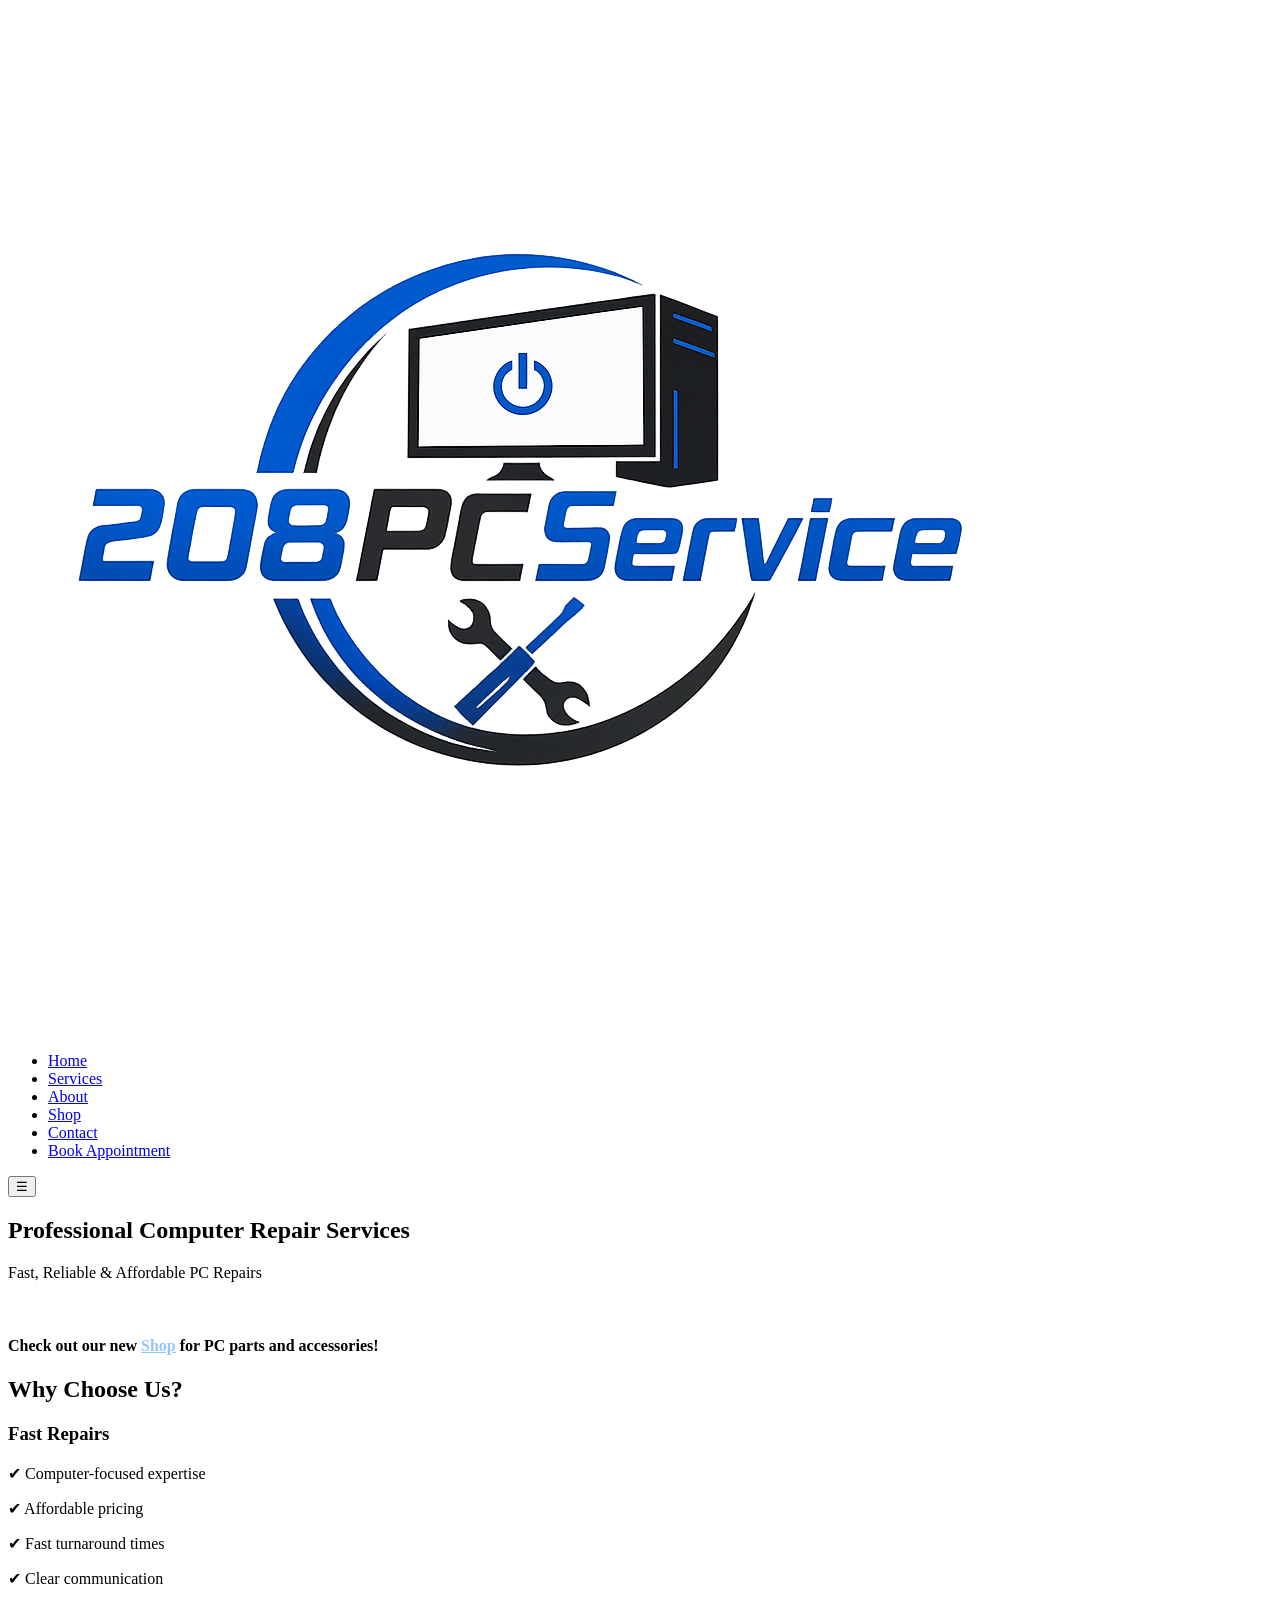
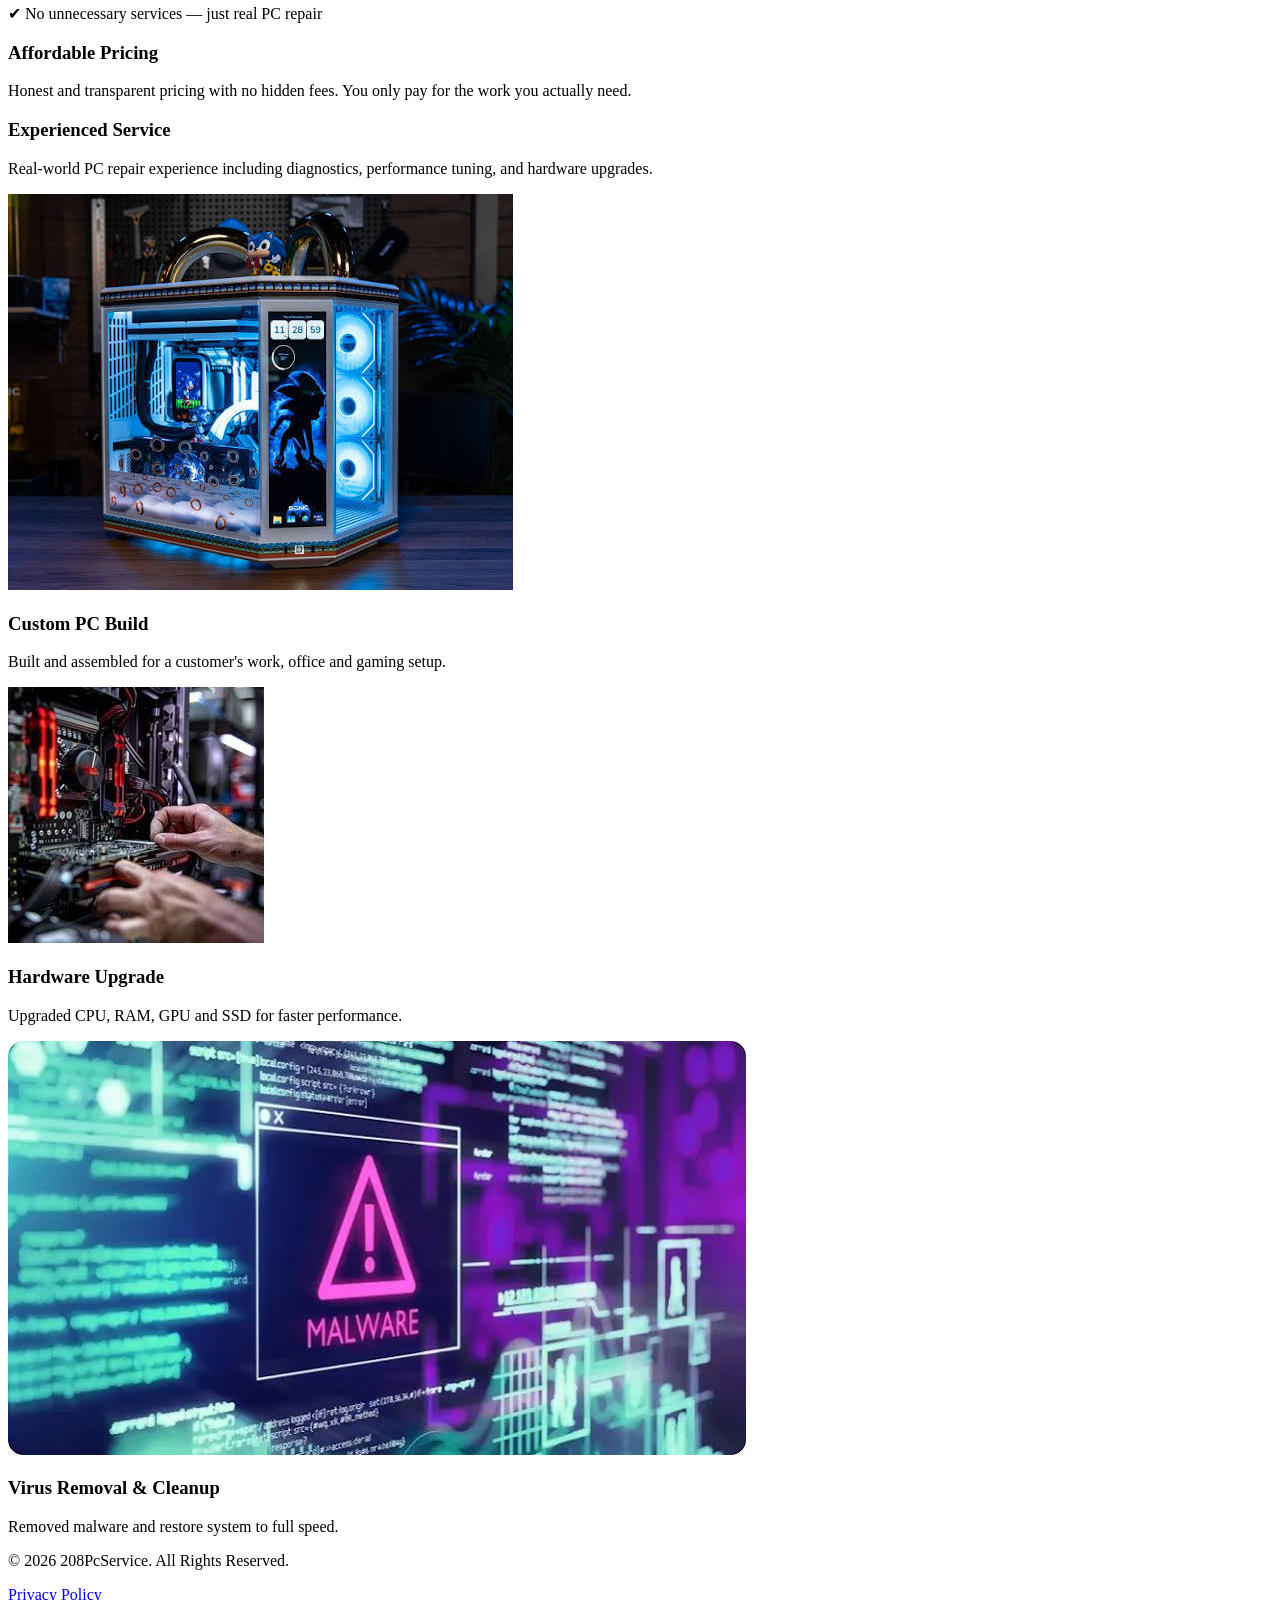
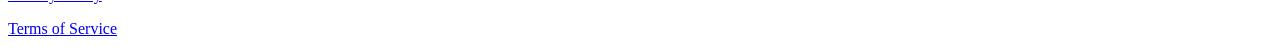
==== index.html @ c31d2905 "Add files via upload" ====
<!DOCTYPE html>
<html lang="en">
<head>
    <meta charset="UTF-8">
    <meta name="viewport" content="width=device-width, initial-scale=1.0">

    <title>208PcService</title>

    <!-- CSS -->
    <link rel="stylesheet" href="style.css">
</head>

<body>

<header>
<nav>
<div class="logo">
    <a href="index.html">
        <img src="Images/logo.png" alt="208PcService Logo">
    </a>
</div>

<ul>
<li><a href="index.html">Home</a></li>
<li><a href="services.html">Services</a></li>
<li><a href="about.html">About</a></li>
<li><a href="shop.html">Shop</a></li>
<li><a href="contact.html">Contact</a></li>
<li><a href="book.html">Book Appointment</a></li>
</ul>
<button class="hamburger" onclick="toggleMenu()">☰</button>
</nav>
</header>

<section class="hero">
<h1>Professional Computer Repair Services</h1>

<p>Fast, Reliable & Affordable PC Repairs</p>

<br>
    
<h4>Check out our new <a href="shop.html" style="color:#93c5fd;text-decoration:underline;">Shop</a> for PC parts and accessories!</h4>

</section>

<section class="section">

<h2>Why Choose Us?</h2>

<div class="cards">

<div class="card">
<h3>Fast Repairs</h3>
<p>✔ Computer-focused expertise</p>
<p>✔ Affordable pricing</p>
<p>✔ Fast turnaround times</p>
<p>✔ Clear communication</p>
<p>✔ No unnecessary services — just real PC repair</p>
</div>

<div class="card">
<h3>Affordable Pricing</h3>
<p>Honest and transparent pricing with no hidden fees. You only pay for the work you actually need.</p>
</div>

<div class="card">
<h3>Experienced Service</h3>
<p>Real-world PC repair experience including diagnostics, performance tuning, and hardware upgrades.</p>
</div>

</div>

</section>

<section class="section">

<div class="cards">

<div class="card">
    <img src="Images/custom pc build.jpg" alt="Completed repair example 1">
    <h3>Custom PC Build</h3>
    <p>Built and assembled for a customer's work, office and gaming setup.</p>
</div>

<div class="card">
    <img src="Images/Hardware Installation.jpg" alt="Completed repair example 2">
    <h3>Hardware Upgrade</h3>
    <p>Upgraded CPU, RAM, GPU and SSD for faster performance.</p>
</div>

<div class="card">
    <img src="Images/virus.jpg" alt="Completed repair example 3">
    <h3>Virus Removal & Cleanup</h3>
    <p>Removed malware and restore system to full speed.</p>
</div>

</div>

</section>

<footer>
<p>© 2026 208PcService. All Rights Reserved.</p>
<p><a href="privacy.html">Privacy Policy</a></p>
<p><a href="terms.html">Terms of Service</a></p>
</footer>

<script>
function toggleMenu(){
    document.querySelector('nav ul').classList.toggle('open');
}
</script>

</body>
</html>
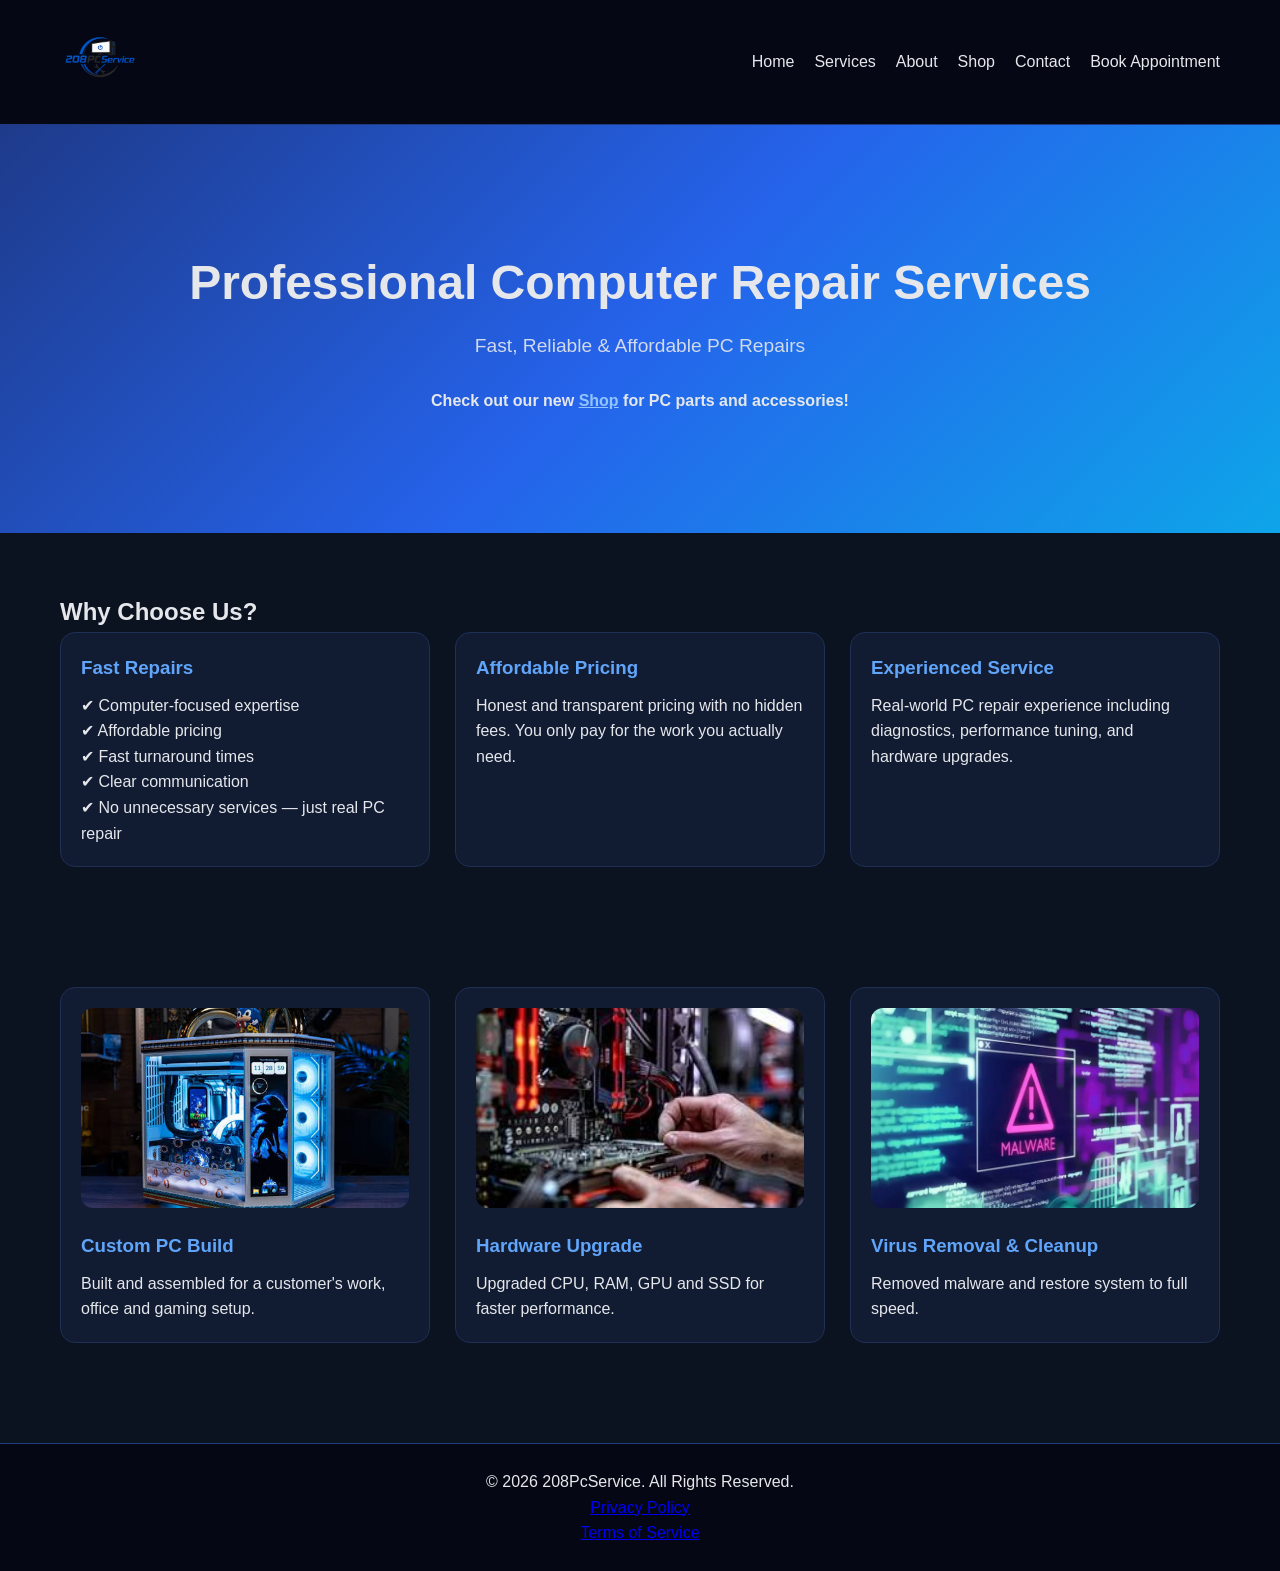
==== commit 9f759556: "Update index.html" ====
--- a/index.html
+++ b/index.html
@@ -7,7 +7,7 @@
     <title>208PcService</title>
 
     <!-- CSS -->
-    <link rel="stylesheet" href="style.css">
+    <link rel="stylesheet" href="css/style.css">
 </head>
 
 <body>
--- a/css/style.css
+++ b/css/style.css
@@ -0,0 +1,316 @@
+*{
+    margin:0;
+    padding:0;
+    box-sizing:border-box;
+    font-family:'Segoe UI', sans-serif;
+}
+
+body{
+    background:#0b1220;
+    color:#e5e7eb;
+    line-height:1.6;
+}
+
+/* NAVBAR */
+header{
+    background:#050814;
+    border-bottom:1px solid #1f3b82;
+    position:sticky;
+    top:0;
+    z-index:1000;
+}
+
+nav{
+    max-width:1200px;
+    margin:auto;
+    display:flex;
+    justify-content:space-between;
+    align-items:center;
+    padding:18px 20px;
+}
+
+.logo img{
+    height:80px;
+}
+
+nav ul{
+    list-style:none;
+    display:flex;
+    gap:20px;
+}
+
+nav a{
+    color:#e5e7eb;
+    text-decoration:none;
+    transition:0.2s;
+}
+
+nav a:hover{
+    color:#60a5fa;
+}
+
+/* HERO */
+.hero{
+    text-align:center;
+    padding:120px 20px;
+    background:linear-gradient(135deg,#1e3a8a,#2563eb,#0ea5e9);
+}
+
+.hero h1{
+    font-size:3rem;
+    margin-bottom:10px;
+}
+
+.hero p{
+    font-size:1.2rem;
+    opacity:0.9;
+}
+
+/* PAGE HEADER */
+.page-header{
+    text-align:center;
+    padding:80px 20px;
+    background:linear-gradient(135deg,#1e3a8a,#2563eb);
+}
+
+.page-header h1{
+    font-size:2.5rem;
+}
+
+/* SECTIONS */
+.section{
+    max-width:1200px;
+    margin:auto;
+    padding:60px 20px;
+}
+
+/* GRID */
+.cards{
+    display:grid;
+    grid-template-columns:repeat(auto-fit,minmax(280px,1fr));
+    gap:25px;
+}
+
+/* SERVICE CARDS */
+.service-card{
+    background:#111c33;
+    border:1px solid #1f2f55;
+    border-radius:15px;
+    padding:20px;
+    text-align:center;
+    transition:0.3s;
+}
+
+.service-card:hover{
+    transform:translateY(-8px);
+    border-color:#3b82f6;
+}
+
+.service-card img{
+    width:100%;
+    height:160px;
+    object-fit:cover;
+    border-radius:12px;
+    margin-bottom:15px;
+}
+
+.service-card h3{
+    color:#60a5fa;
+    margin-bottom:10px;
+}
+
+.service-price{
+    font-size:1.5rem;
+    margin:10px 0;
+    color:#e5e7eb;
+}
+
+/* BUTTONS */
+.btn{
+    display:inline-block;
+    margin-top:15px;
+    padding:12px 22px;
+    background:#2563eb;
+    color:white;
+    text-decoration:none;
+    border-radius:8px;
+    transition:0.2s;
+}
+
+.btn:hover{
+    background:#1d4ed8;
+    transform:scale(1.05);
+}
+
+/* FORMS */
+.form-container{
+    max-width:700px;
+    margin:auto;
+    background:#111c33;
+    padding:30px;
+    border-radius:15px;
+    border:1px solid #1f2f55;
+}
+
+input, select, textarea{
+    width:100%;
+    padding:12px;
+    margin:10px 0 20px;
+    background:#0b1220;
+    border:1px solid #243a66;
+    color:white;
+    border-radius:8px;
+}
+
+input:focus, textarea:focus, select:focus{
+    outline:none;
+    border-color:#3b82f6;
+}
+
+/* ABOUT */
+.about-container{
+    max-width:900px;
+    margin:auto;
+    background:#111c33;
+    padding:30px;
+    border-radius:15px;
+    border:1px solid #1f2f55;
+}
+
+/* LEGAL */
+.legal{
+    max-width:900px;
+    margin:auto;
+    background:#111c33;
+    padding:30px;
+    border-radius:15px;
+    border:1px solid #1f2f55;
+}
+
+.legal h2{
+    color:#60a5fa;
+    margin-top:20px;
+}
+
+/* FOOTER */
+footer{
+    text-align:center;
+    padding:25px;
+    background:#050814;
+    border-top:1px solid #1f3b82;
+    margin-top:40px;
+}
+/* SUBMIT BUTTON */
+button[type="submit"]{
+    width:100%;
+    padding:14px;
+    background:#2563eb;
+    color:white;
+    border:none;
+    border-radius:8px;
+    font-size:1rem;
+    cursor:pointer;
+    transition:0.2s;
+}
+
+button[type="submit"]:hover{
+    background:#1d4ed8;
+    transform:scale(1.02);
+}
+
+/* CARDS (Why Choose Us / My Work) */
+.card{
+    background:#111c33;
+    border:1px solid #1f2f55;
+    border-radius:15px;
+    padding:20px;
+    transition:0.3s;
+}
+
+.card:hover{
+    transform:translateY(-8px);
+    border-color:#3b82f6;
+}
+
+.card img{
+    width:100%;
+    height:200px;
+    object-fit:cover;
+    border-radius:12px;
+    margin-bottom:15px;
+}
+
+.card h3{
+    color:#60a5fa;
+    margin-bottom:10px;
+}
+
+/* HAMBURGER */
+.hamburger{
+    display:none;
+    background:none;
+    border:none;
+    color:#e5e7eb;
+    font-size:1.8rem;
+    cursor:pointer;
+    padding:5px 10px;
+}
+
+/* MOBILE */
+@media(max-width:768px){
+
+    .hamburger{
+        display:block;
+    }
+
+    nav ul{
+        display:none;
+        flex-direction:column;
+        position:absolute;
+        top:100%;
+        left:0;
+        width:100%;
+        background:#050814;
+        padding:20px;
+        gap:15px;
+        border-bottom:1px solid #1f3b82;
+        z-index:999;
+    }
+
+    nav ul.open{
+        display:flex;
+    }
+
+    nav{
+        position:relative;
+        flex-wrap:wrap;
+    }
+
+    .hero h1{
+        font-size:2rem;
+    }
+
+    .hero p{
+        font-size:1rem;
+    }
+
+    .page-header h1{
+        font-size:1.8rem;
+    }
+
+    .cards{
+        grid-template-columns:1fr;
+    }
+
+    .form-container{
+        padding:20px;
+    }
+
+    .about-container{
+        padding:20px;
+    }
+
+    .logo img{
+        height:55px;
+    }
+}
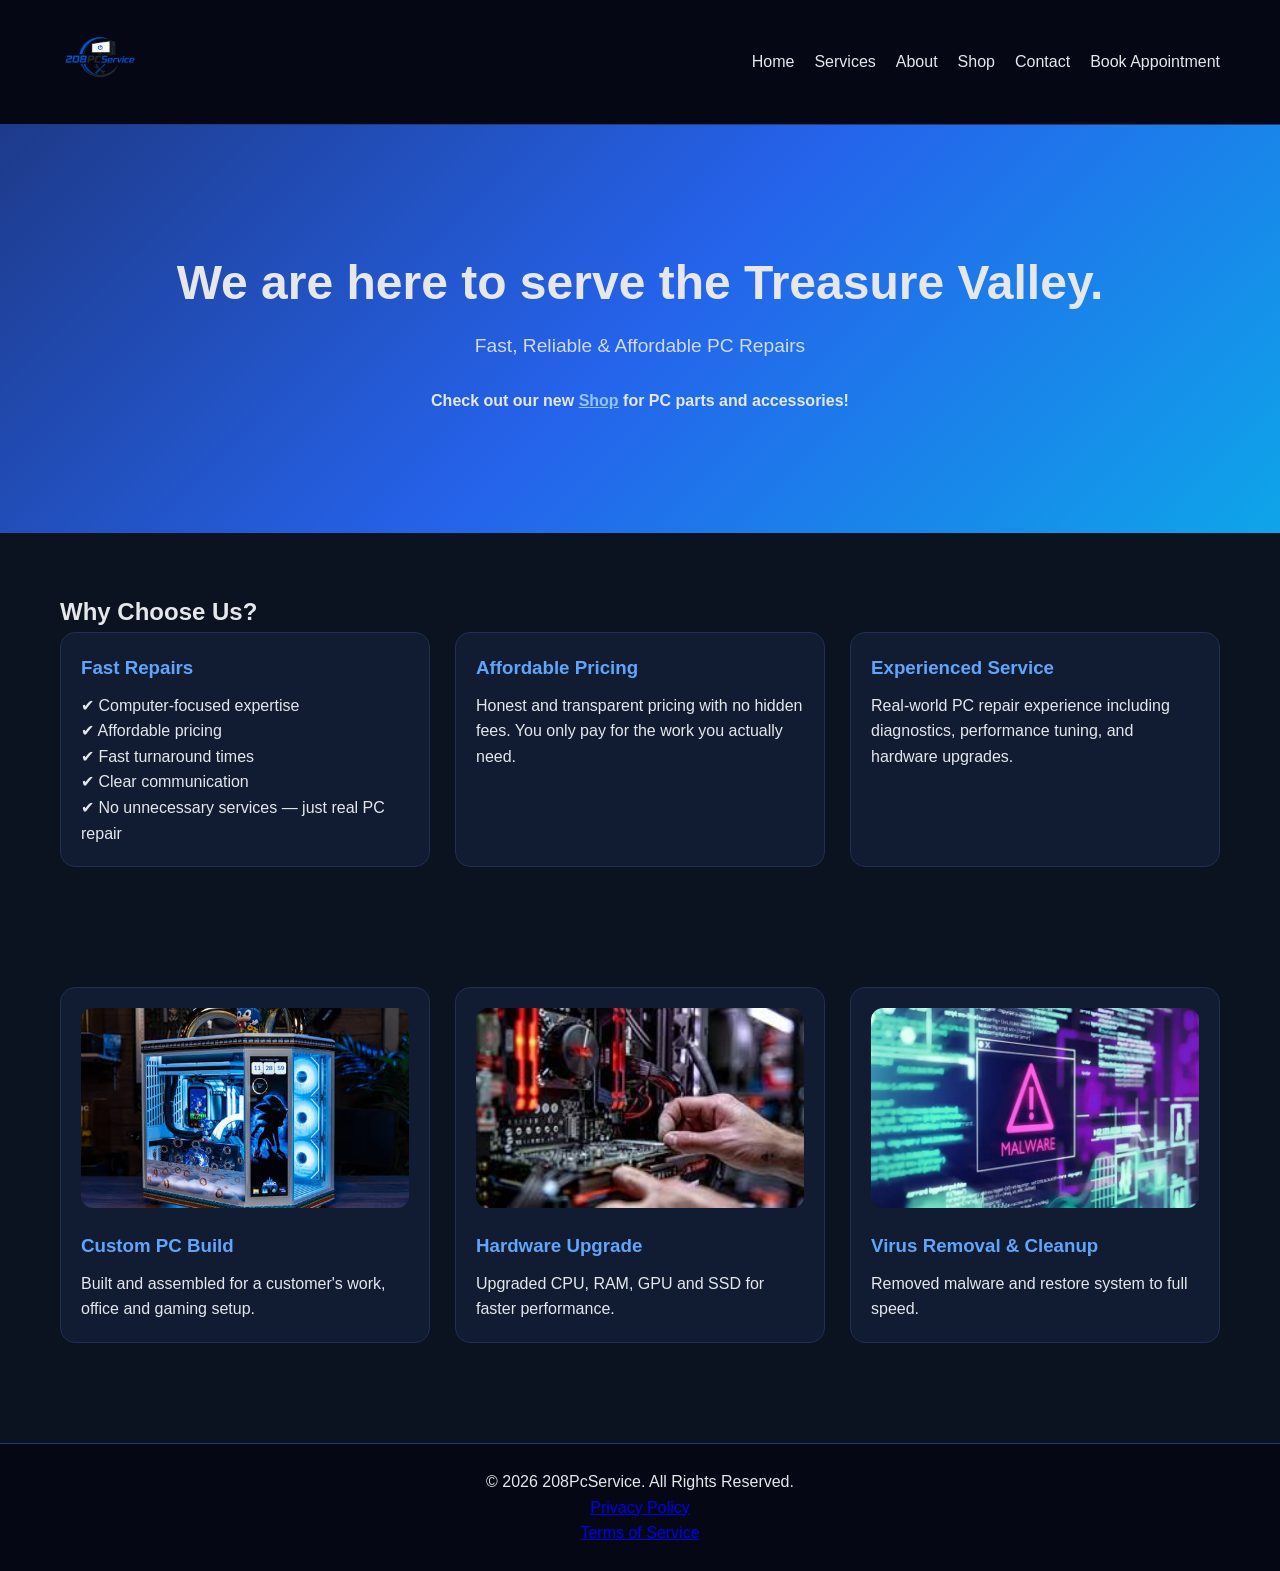
==== commit 8d9217ce: "Update index.html" ====
--- a/index.html
+++ b/index.html
@@ -33,7 +33,7 @@
 </header>
 
 <section class="hero">
-<h1>Professional Computer Repair Services</h1>
+<h1>We are here to serve the Treasure Valley.</h1>
 
 <p>Fast, Reliable & Affordable PC Repairs</p>
 
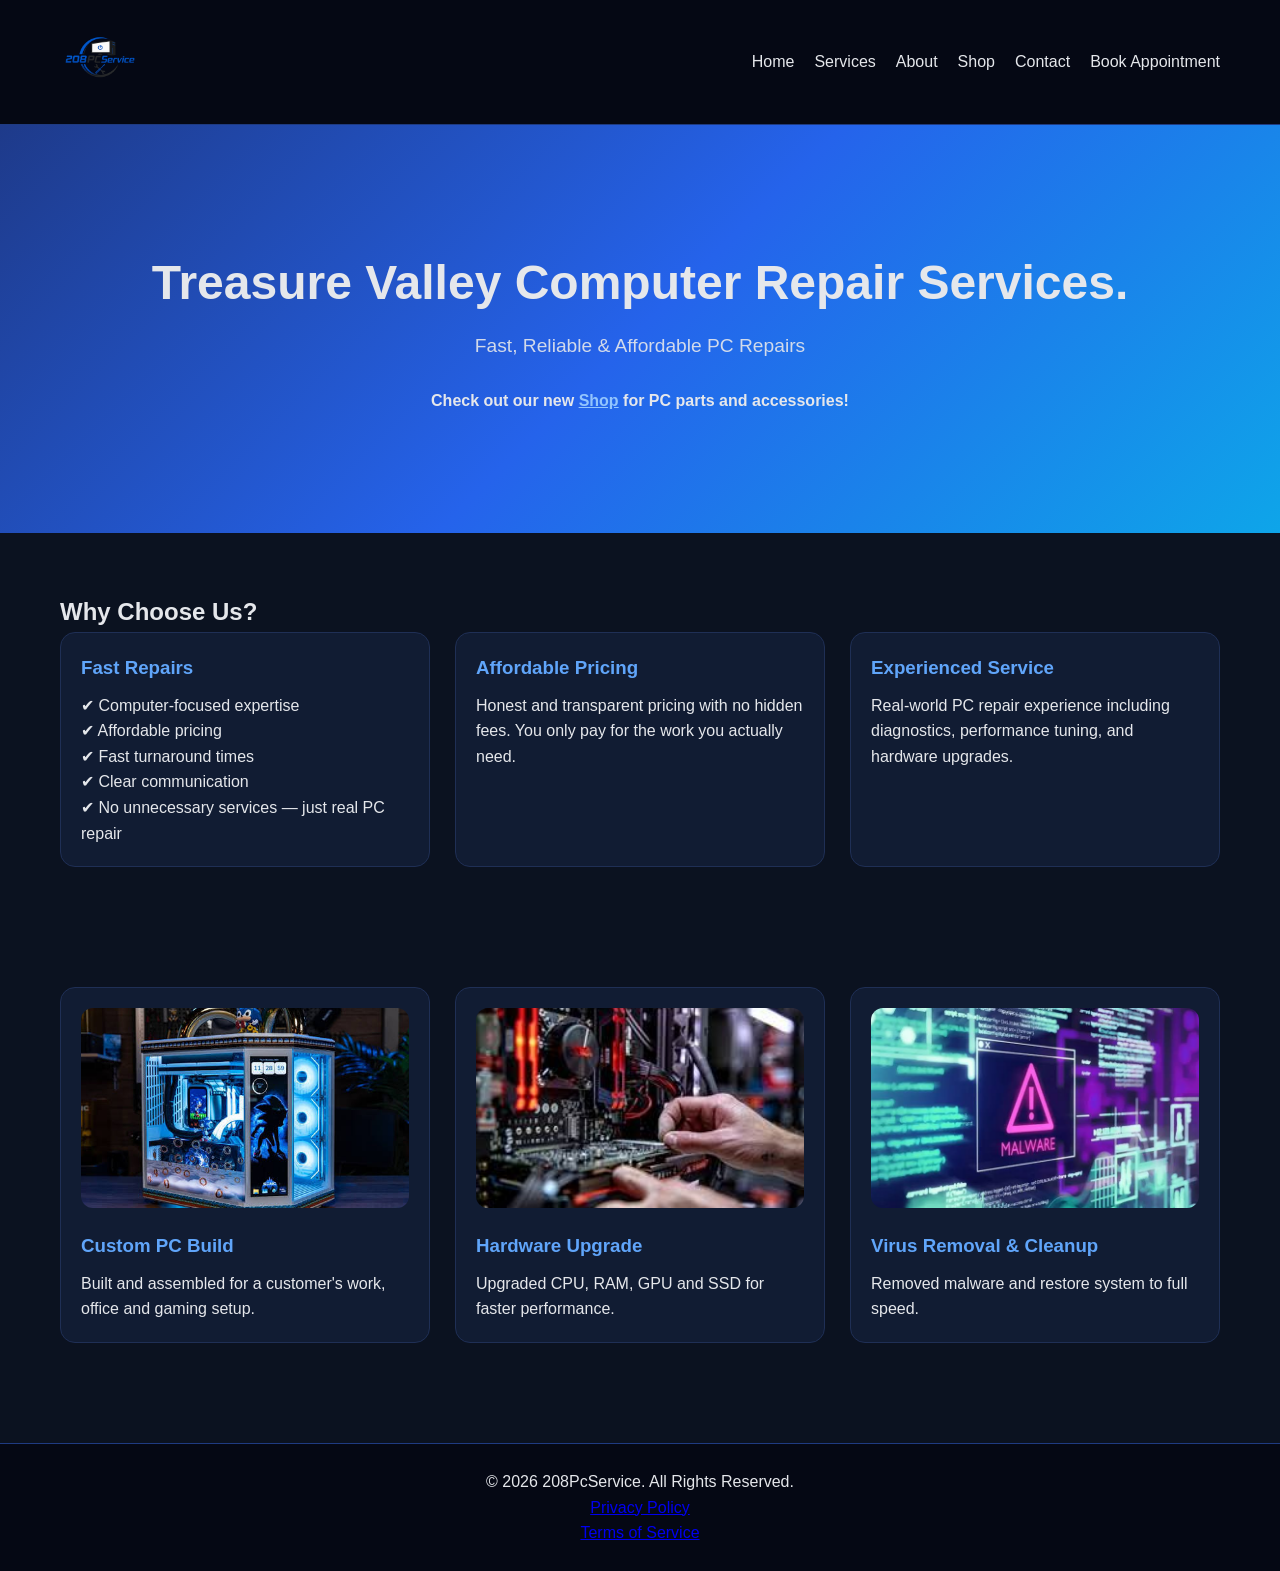
==== commit 95d5a180: "Update index.html" ====
--- a/index.html
+++ b/index.html
@@ -33,7 +33,7 @@
 </header>
 
 <section class="hero">
-<h1>We are here to serve the Treasure Valley.</h1>
+<h1>Treasure Valley Computer Repair Services.</h1>
 
 <p>Fast, Reliable & Affordable PC Repairs</p>
 
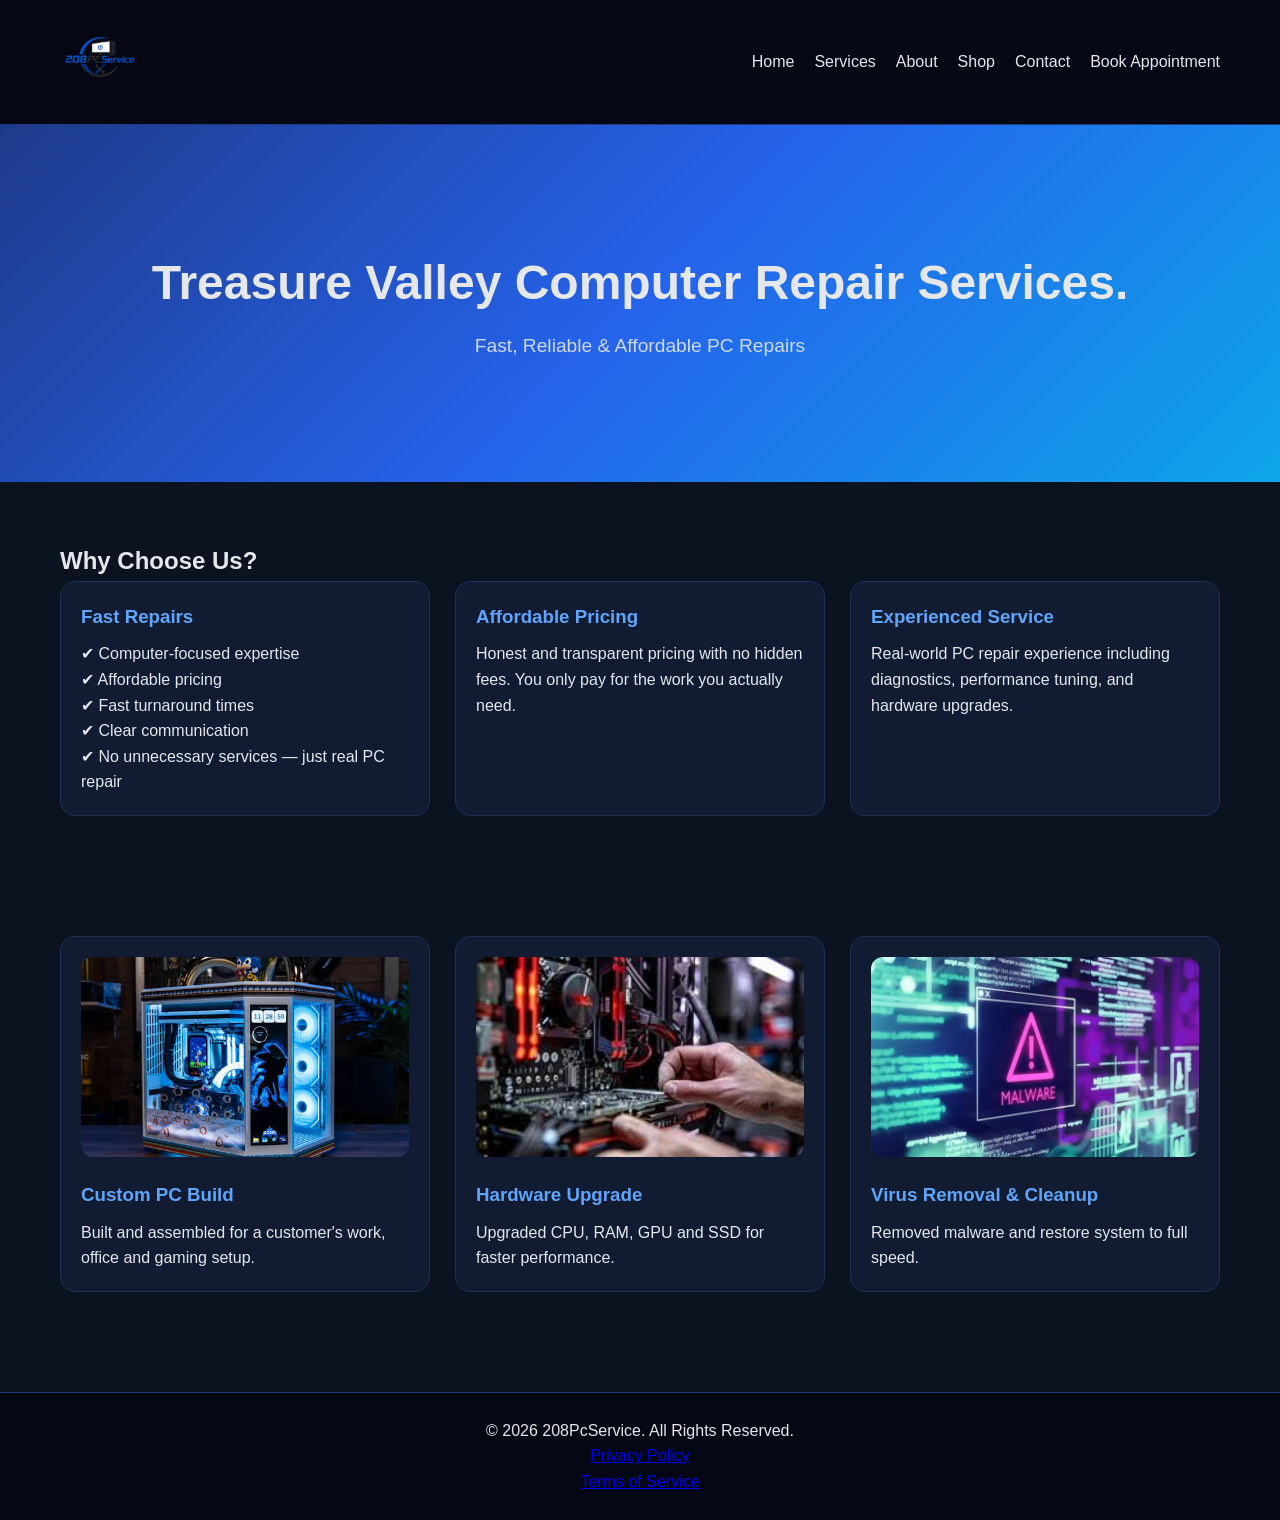
==== commit dc48eb31: "Update index.html" ====
--- a/index.html
+++ b/index.html
@@ -36,10 +36,6 @@
 <h1>Treasure Valley Computer Repair Services.</h1>
 
 <p>Fast, Reliable & Affordable PC Repairs</p>
-
-<br>
-    
-<h4>Check out our new <a href="shop.html" style="color:#93c5fd;text-decoration:underline;">Shop</a> for PC parts and accessories!</h4>
 
 </section>
 
